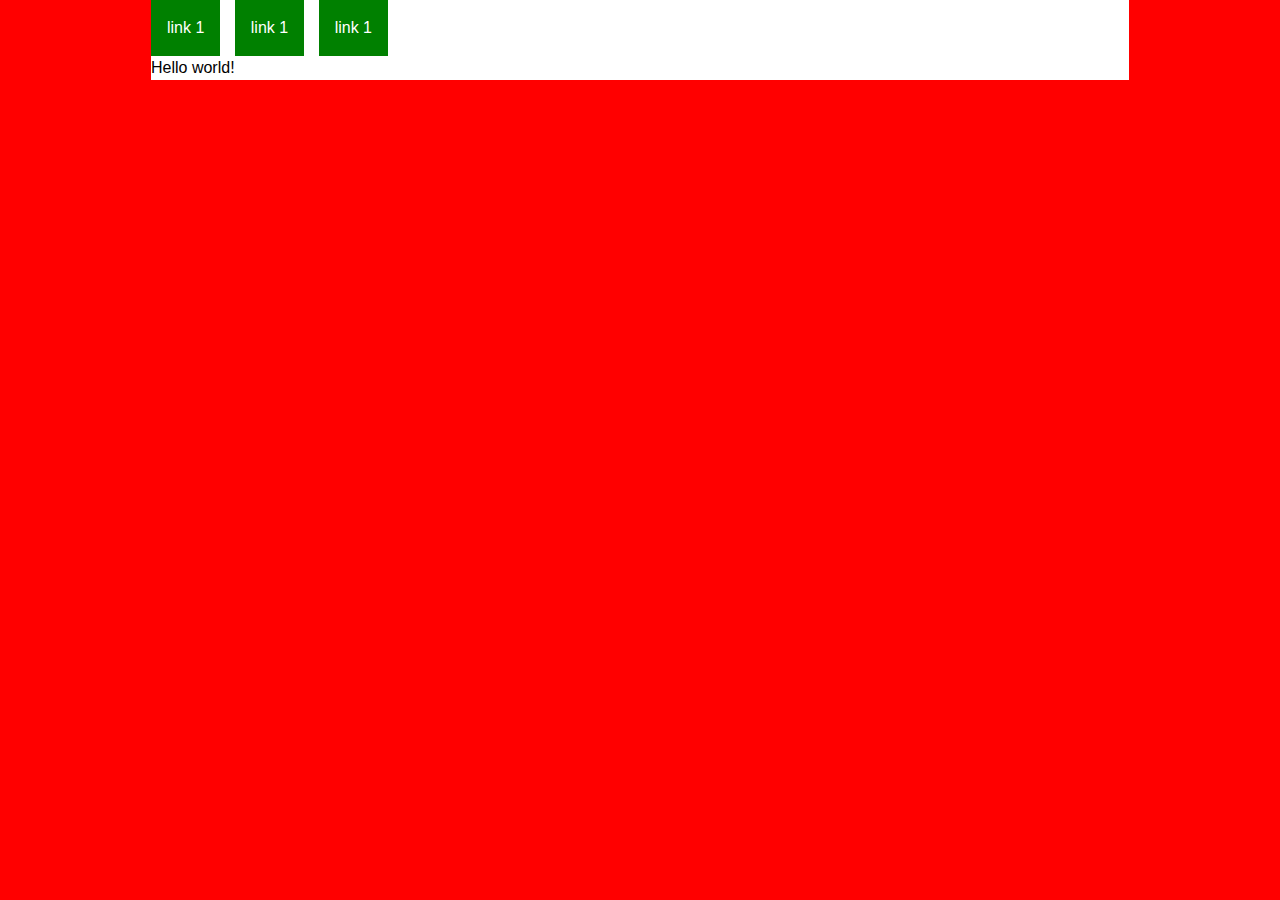
==== index.html @ c7d0f0cc "first layout example" ====
<!doctype html>
<html class="no-js" lang="">
  <head>
    <meta charset="utf-8">
    <meta http-equiv="x-ua-compatible" content="ie=edge">
    <title></title>
    <meta name="description" content="">
    <meta name="viewport" content="width=device-width, initial-scale=1">
    <link rel="apple-touch-icon" href="apple-touch-icon.png">
    <!-- Place favicon.ico in the root directory -->

    <!--
    @NOTE Choose a "reset" stylesheet
    I've enabled santize by default, but you can also choose
    Normalize
    Eric Meyer's Reset
    -->
    <link rel="stylesheet" href="css/sanitize.css">
    <!-- <link rel="stylesheet" href="css/vendor/normalize.css"> -->
    <!-- <link rel="stylesheet" href="css/vendor/reset.css"> -->

    <!--
    @NOTE Enable Skeleton's Grid
    -->
    <!-- <link rel="stylesheet" href="css/vendor/skeleton.css"> -->

    <!--
    @NOTE Enable Boilerplate's helpers
    This include some simple utility classes
    -->
    <!-- <link rel="stylesheet" href="css/vendor/boilerplate.css"> -->

    <!--
    @NOTE Enable Skeleton's basic styling
    This styles things like buttons and tables.
    -->
    <!-- <link rel="stylesheet" href="css/vendor/skeleton-styles.css"> -->


    <link rel="stylesheet" href="css/main.css">

    <!-- Modernizr detects a browsers different capabilities -->
    <script src="js/vendor/modernizr-2.8.3.min.js"></script>
  </head>
  <body>
    <!--[if lt IE 8]>
        <p class="browserupgrade">You are using an <strong>outdated</strong> browser. Please <a href="http://browsehappy.com/">upgrade your browser</a> to improve your experience.</p>
    <![endif]-->

    <!-- Add your site or application content here -->
    <div class="container">

        <ul class="nav primary">
          <li>
            <a href="http://google.com">link 1</a>
          </li>
          <li>
            <a href="http://google.com">link 1</a>
          </li>
          <li>
            <a href="http://google.com">link 1</a>
          </li>
        </ul>



    <p>Hello world!</p>
    </div>

    <script src="https://ajax.googleapis.com/ajax/libs/jquery/1.11.3/jquery.min.js"></script>
    <script>window.jQuery || document.write('<script src="js/vendor/jquery-1.11.3.min.js"><\/script>')</script>
    <script src="js/plugins.js"></script>
    <script src="js/main.js"></script>

    <!--
    @NOTE Google Analytics:
    change UA-XXXXX-X to be your site's ID.
    -->
    <!-- <script>
      (function(b,o,i,l,e,r){b.GoogleAnalyticsObject=l;b[l]||(b[l]=
      function(){(b[l].q=b[l].q||[]).push(arguments)});b[l].l=+new Date;
      e=o.createElement(i);r=o.getElementsByTagName(i)[0];
      e.src='https://www.google-analytics.com/analytics.js';
      r.parentNode.insertBefore(e,r)}(window,document,'script','ga'));
      ga('create','UA-XXXXX-X','auto');ga('send','pageview');
    </script> -->
  </body>
</html>
---- css/sanitize.css ----
/*
# sanitize.css
Render elements consistently. Style with best practices.

sanitize.css makes browsers render elements consistently and allows you to style with today’s best practices out-of-the-box.
CSS inheritance is assigned universally so that styles cascade naturally and consistently. Wherever possible, the box model operates more intuitively.

Every normalization and opinionated default is carefully documented. Visit the GitHub page to learn more about these optimizations and others.
 */
/*! sanitize.css | CC0 Public Domain | github.com/jonathantneal/sanitize.css */
pre,textarea{overflow:auto}
:root,[aria-disabled]{cursor:default}
[hidden],audio:not([controls]),template{display:none}
button{overflow:visible}
details,main,summary{display:block}
input[type=number]{width:auto}
input[type=search]{-webkit-appearance:textfield}
input[type=search]::-webkit-search-cancel-button,input[type=search]::-webkit-search-decoration{-webkit-appearance:none}
progress{display:inline-block}
small{font-size:75%}
textarea{resize:vertical}
*,::after,::before{box-sizing:inherit;border-style:solid;border-width:0}
*{background-color:inherit;font-size:inherit;line-height:inherit;margin:0;padding:0}
::after,::before{text-decoration:inherit;vertical-align:inherit}
:root{-ms-overflow-style:-ms-autohiding-scrollbar;overflow-y:scroll;-webkit-text-size-adjust:100%;box-sizing:border-box;font:1pc/1.5 sans-serif;text-rendering:optimizeLegibility}
html{background-color:#FFF;color:#000}
a{text-decoration:none}
audio,canvas,iframe,img,svg,video{vertical-align:middle}
button,input,select,textarea{background-color:transparent;color:inherit;font-family:inherit;font-style:inherit;font-weight:inherit}
[type=number],[type=search],[type=submit],[type=tel],[type=text],[type=time],[type=url],[type=week],[type=button],[type=date],[type=datetime],[type=datetime-local],[type=email],[type=month],[type=password],[type=reset],button,select,textarea{min-height:1.5em}
code,kbd,pre,samp{font-family:monospace,monospace}
nav ol,nav ul{list-style:none}
select{-moz-appearance:none;-webkit-appearance:none}
select::-ms-expand{display:none}
select::-ms-value{color:currentColor}
table{border-collapse:collapse;border-spacing:0}
::selection{background-color:#B3D4FC;text-shadow:none}
[aria-busy=true]{cursor:progress}
[aria-controls]{cursor:pointer}
[hidden][aria-hidden=false]{clip:rect(0 0 0 0);display:inherit;position:absolute}
[hidden][aria-hidden=false]:focus{clip:auto}
/*# sourceMappingURL=sanitize.css.map */
---- css/vendor/skeleton.css ----
/*
* Skeleton V2.0.4
* Copyright 2014, Dave Gamache
* www.getskeleton.com
* Free to use under the MIT license.
* http://www.opensource.org/licenses/mit-license.php
* 12/29/2014
*/


/* Table of contents
––––––––––––––––––––––––––––––––––––––––––––––––––
- Grid
- Base Styles
- Typography
- Links
- Buttons
- Forms
- Lists
- Code
- Tables
- Spacing
- Utilities
- Clearing
- Media Queries
*/


/* Grid
–––––––––––––––––––––––––––––––––––––––––––––––––– */
.container {
  position: relative;
  width: 100%;
  max-width: 960px;
  margin: 0 auto;
  padding: 0 20px;
  box-sizing: border-box; }
.column,
.columns {
  width: 100%;
  float: left;
  box-sizing: border-box; }

/* For devices larger than 400px */
@media (min-width: 400px) {
  .container {
    width: 85%;
    padding: 0; }
}

/* For devices larger than 550px */
@media (min-width: 550px) {
  .container {
    width: 80%; }
  .column,
  .columns {
    margin-left: 4%; }
  .column:first-child,
  .columns:first-child {
    margin-left: 0; }

  .one.column,
  .one.columns                    { width: 4.66666666667%; }
  .two.columns                    { width: 13.3333333333%; }
  .three.columns                  { width: 22%;            }
  .four.columns                   { width: 30.6666666667%; }
  .five.columns                   { width: 39.3333333333%; }
  .six.columns                    { width: 48%;            }
  .seven.columns                  { width: 56.6666666667%; }
  .eight.columns                  { width: 65.3333333333%; }
  .nine.columns                   { width: 74.0%;          }
  .ten.columns                    { width: 82.6666666667%; }
  .eleven.columns                 { width: 91.3333333333%; }
  .twelve.columns                 { width: 100%; margin-left: 0; }

  .one-third.column               { width: 30.6666666667%; }
  .two-thirds.column              { width: 65.3333333333%; }

  .one-half.column                { width: 48%; }

  /* Offsets */
  .offset-by-one.column,
  .offset-by-one.columns          { margin-left: 8.66666666667%; }
  .offset-by-two.column,
  .offset-by-two.columns          { margin-left: 17.3333333333%; }
  .offset-by-three.column,
  .offset-by-three.columns        { margin-left: 26%;            }
  .offset-by-four.column,
  .offset-by-four.columns         { margin-left: 34.6666666667%; }
  .offset-by-five.column,
  .offset-by-five.columns         { margin-left: 43.3333333333%; }
  .offset-by-six.column,
  .offset-by-six.columns          { margin-left: 52%;            }
  .offset-by-seven.column,
  .offset-by-seven.columns        { margin-left: 60.6666666667%; }
  .offset-by-eight.column,
  .offset-by-eight.columns        { margin-left: 69.3333333333%; }
  .offset-by-nine.column,
  .offset-by-nine.columns         { margin-left: 78.0%;          }
  .offset-by-ten.column,
  .offset-by-ten.columns          { margin-left: 86.6666666667%; }
  .offset-by-eleven.column,
  .offset-by-eleven.columns       { margin-left: 95.3333333333%; }

  .offset-by-one-third.column,
  .offset-by-one-third.columns    { margin-left: 34.6666666667%; }
  .offset-by-two-thirds.column,
  .offset-by-two-thirds.columns   { margin-left: 69.3333333333%; }

  .offset-by-one-half.column,
  .offset-by-one-half.columns     { margin-left: 52%; }

}


/* Clearing
–––––––––––––––––––––––––––––––––––––––––––––––––– */

/* Self Clearing Goodness */
.container:after,
.row:after,
.u-cf {
  content: "";
  display: table;
  clear: both; }


/* Media Queries
–––––––––––––––––––––––––––––––––––––––––––––––––– */
/*
Note: The best way to structure the use of media queries is to create the queries
near the relevant code. For example, if you wanted to change the styles for buttons
on small devices, paste the mobile query code up in the buttons section and style it
there.
*/


/* Larger than mobile */
@media (min-width: 400px) {}

/* Larger than phablet (also point when grid becomes active) */
@media (min-width: 550px) {}

/* Larger than tablet */
@media (min-width: 750px) {}

/* Larger than desktop */
@media (min-width: 1000px) {}

/* Larger than Desktop HD */
@media (min-width: 1200px) {}
---- css/vendor/boilerplate.css ----
/*! HTML5 Boilerplate v5.2.0 | MIT License | https://html5boilerplate.com/ */

/*
 * What follows is the result of much research on cross-browser styling.
 * Credit left inline and big thanks to Nicolas Gallagher, Jonathan Neal,
 * Kroc Camen, and the H5BP dev community and team.
 */

/* ==========================================================================
   Base styles: opinionated defaults
   ========================================================================== */

html {
    color: #222;
    font-size: 1em;
    line-height: 1.4;
}

/*
 * Remove text-shadow in selection highlight:
 * https://twitter.com/miketaylr/status/12228805301
 *
 * These selection rule sets have to be separate.
 * Customize the background color to match your design.
 */

::-moz-selection {
    background: #b3d4fc;
    text-shadow: none;
}

::selection {
    background: #b3d4fc;
    text-shadow: none;
}

/*
 * A better looking default horizontal rule
 */

hr {
    display: block;
    height: 1px;
    border: 0;
    border-top: 1px solid #ccc;
    margin: 1em 0;
    padding: 0;
}

/*
 * Remove the gap between audio, canvas, iframes,
 * images, videos and the bottom of their containers:
 * https://github.com/h5bp/html5-boilerplate/issues/440
 */

audio,
canvas,
iframe,
img,
svg,
video {
    vertical-align: middle;
}

/*
 * Remove default fieldset styles.
 */

fieldset {
    border: 0;
    margin: 0;
    padding: 0;
}

/*
 * Allow only vertical resizing of textareas.
 */

textarea {
    resize: vertical;
}

/* ==========================================================================
   Browser Upgrade Prompt
   ========================================================================== */

.browserupgrade {
    margin: 0.2em 0;
    background: #ccc;
    color: #000;
    padding: 0.2em 0;
}

/* ==========================================================================
   Author's custom styles
   ========================================================================== */

















/* ==========================================================================
   Helper classes
   ========================================================================== */

/*
 * Hide visually and from screen readers:
 */

.hidden {
    display: none !important;
}

/*
 * Hide only visually, but have it available for screen readers:
 * http://snook.ca/archives/html_and_css/hiding-content-for-accessibility
 */

.visuallyhidden {
    border: 0;
    clip: rect(0 0 0 0);
    height: 1px;
    margin: -1px;
    overflow: hidden;
    padding: 0;
    position: absolute;
    width: 1px;
}

/*
 * Extends the .visuallyhidden class to allow the element
 * to be focusable when navigated to via the keyboard:
 * https://www.drupal.org/node/897638
 */

.visuallyhidden.focusable:active,
.visuallyhidden.focusable:focus {
    clip: auto;
    height: auto;
    margin: 0;
    overflow: visible;
    position: static;
    width: auto;
}

/*
 * Hide visually and from screen readers, but maintain layout
 */

.invisible {
    visibility: hidden;
}

/*
 * Clearfix: contain floats
 *
 * For modern browsers
 * 1. The space content is one way to avoid an Opera bug when the
 *    `contenteditable` attribute is included anywhere else in the document.
 *    Otherwise it causes space to appear at the top and bottom of elements
 *    that receive the `clearfix` class.
 * 2. The use of `table` rather than `block` is only necessary if using
 *    `:before` to contain the top-margins of child elements.
 */

.clearfix:before,
.clearfix:after {
    content: " "; /* 1 */
    display: table; /* 2 */
}

.clearfix:after {
    clear: both;
}

/* ==========================================================================
   EXAMPLE Media Queries for Responsive Design.
   These examples override the primary ('mobile first') styles.
   Modify as content requires.
   ========================================================================== */

@media only screen and (min-width: 35em) {
    /* Style adjustments for viewports that meet the condition */
}

@media print,
       (-webkit-min-device-pixel-ratio: 1.25),
       (min-resolution: 1.25dppx),
       (min-resolution: 120dpi) {
    /* Style adjustments for high resolution devices */
}

/* ==========================================================================
   Print styles.
   Inlined to avoid the additional HTTP request:
   http://www.phpied.com/delay-loading-your-print-css/
   ========================================================================== */

@media print {
    *,
    *:before,
    *:after {
        background: transparent !important;
        color: #000 !important; /* Black prints faster:
                                   http://www.sanbeiji.com/archives/953 */
        box-shadow: none !important;
        text-shadow: none !important;
    }

    a,
    a:visited {
        text-decoration: underline;
    }

    a[href]:after {
        content: " (" attr(href) ")";
    }

    abbr[title]:after {
        content: " (" attr(title) ")";
    }

    /*
     * Don't show links that are fragment identifiers,
     * or use the `javascript:` pseudo protocol
     */

    a[href^="#"]:after,
    a[href^="javascript:"]:after {
        content: "";
    }

    pre,
    blockquote {
        border: 1px solid #999;
        page-break-inside: avoid;
    }

    /*
     * Printing Tables:
     * http://css-discuss.incutio.com/wiki/Printing_Tables
     */

    thead {
        display: table-header-group;
    }

    tr,
    img {
        page-break-inside: avoid;
    }

    img {
        max-width: 100% !important;
    }

    p,
    h2,
    h3 {
        orphans: 3;
        widows: 3;
    }

    h2,
    h3 {
        page-break-after: avoid;
    }
}
---- css/vendor/skeleton-styles.css ----
/*
* Skeleton V2.0.4
* Copyright 2014, Dave Gamache
* www.getskeleton.com
* Free to use under the MIT license.
* http://www.opensource.org/licenses/mit-license.php
* 12/29/2014
*/

/* Base Styles
–––––––––––––––––––––––––––––––––––––––––––––––––– */
/* NOTE
html is set to 62.5% so that all the REM measurements throughout Skeleton
are based on 10px sizing. So basically 1.5rem = 15px :) */
html {
  font-size: 62.5%; }
body {
  font-size: 1.5em; /* currently ems cause chrome bug misinterpreting rems on body element */
  line-height: 1.6;
  font-weight: 400;
  font-family: "Raleway", "HelveticaNeue", "Helvetica Neue", Helvetica, Arial, sans-serif;
  color: #222; }


/* Typography
–––––––––––––––––––––––––––––––––––––––––––––––––– */
h1, h2, h3, h4, h5, h6 {
  margin-top: 0;
  margin-bottom: 2rem;
  font-weight: 300; }
h1 { font-size: 4.0rem; line-height: 1.2;  letter-spacing: -.1rem;}
h2 { font-size: 3.6rem; line-height: 1.25; letter-spacing: -.1rem; }
h3 { font-size: 3.0rem; line-height: 1.3;  letter-spacing: -.1rem; }
h4 { font-size: 2.4rem; line-height: 1.35; letter-spacing: -.08rem; }
h5 { font-size: 1.8rem; line-height: 1.5;  letter-spacing: -.05rem; }
h6 { font-size: 1.5rem; line-height: 1.6;  letter-spacing: 0; }

/* Larger than phablet */
@media (min-width: 550px) {
  h1 { font-size: 5.0rem; }
  h2 { font-size: 4.2rem; }
  h3 { font-size: 3.6rem; }
  h4 { font-size: 3.0rem; }
  h5 { font-size: 2.4rem; }
  h6 { font-size: 1.5rem; }
}

p {
  margin-top: 0; }


/* Links
–––––––––––––––––––––––––––––––––––––––––––––––––– */
a {
  color: #1EAEDB; }
a:hover {
  color: #0FA0CE; }


/* Buttons
–––––––––––––––––––––––––––––––––––––––––––––––––– */
.button,
button,
input[type="submit"],
input[type="reset"],
input[type="button"] {
  display: inline-block;
  height: 38px;
  padding: 0 30px;
  color: #555;
  text-align: center;
  font-size: 11px;
  font-weight: 600;
  line-height: 38px;
  letter-spacing: .1rem;
  text-transform: uppercase;
  text-decoration: none;
  white-space: nowrap;
  background-color: transparent;
  border-radius: 4px;
  border: 1px solid #bbb;
  cursor: pointer;
  box-sizing: border-box; }
.button:hover,
button:hover,
input[type="submit"]:hover,
input[type="reset"]:hover,
input[type="button"]:hover,
.button:focus,
button:focus,
input[type="submit"]:focus,
input[type="reset"]:focus,
input[type="button"]:focus {
  color: #333;
  border-color: #888;
  outline: 0; }
.button.button-primary,
button.button-primary,
input[type="submit"].button-primary,
input[type="reset"].button-primary,
input[type="button"].button-primary {
  color: #FFF;
  background-color: #33C3F0;
  border-color: #33C3F0; }
.button.button-primary:hover,
button.button-primary:hover,
input[type="submit"].button-primary:hover,
input[type="reset"].button-primary:hover,
input[type="button"].button-primary:hover,
.button.button-primary:focus,
button.button-primary:focus,
input[type="submit"].button-primary:focus,
input[type="reset"].button-primary:focus,
input[type="button"].button-primary:focus {
  color: #FFF;
  background-color: #1EAEDB;
  border-color: #1EAEDB; }


/* Forms
–––––––––––––––––––––––––––––––––––––––––––––––––– */
input[type="email"],
input[type="number"],
input[type="search"],
input[type="text"],
input[type="tel"],
input[type="url"],
input[type="password"],
textarea,
select {
  height: 38px;
  padding: 6px 10px; /* The 6px vertically centers text on FF, ignored by Webkit */
  background-color: #fff;
  border: 1px solid #D1D1D1;
  border-radius: 4px;
  box-shadow: none;
  box-sizing: border-box; }
/* Removes awkward default styles on some inputs for iOS */
input[type="email"],
input[type="number"],
input[type="search"],
input[type="text"],
input[type="tel"],
input[type="url"],
input[type="password"],
textarea {
  -webkit-appearance: none;
     -moz-appearance: none;
          appearance: none; }
textarea {
  min-height: 65px;
  padding-top: 6px;
  padding-bottom: 6px; }
input[type="email"]:focus,
input[type="number"]:focus,
input[type="search"]:focus,
input[type="text"]:focus,
input[type="tel"]:focus,
input[type="url"]:focus,
input[type="password"]:focus,
textarea:focus,
select:focus {
  border: 1px solid #33C3F0;
  outline: 0; }
label,
legend {
  display: block;
  margin-bottom: .5rem;
  font-weight: 600; }
fieldset {
  padding: 0;
  border-width: 0; }
input[type="checkbox"],
input[type="radio"] {
  display: inline; }
label > .label-body {
  display: inline-block;
  margin-left: .5rem;
  font-weight: normal; }


/* Lists
–––––––––––––––––––––––––––––––––––––––––––––––––– */
ul {
  list-style: circle inside; }
ol {
  list-style: decimal inside; }
ol, ul {
  padding-left: 0;
  margin-top: 0; }
ul ul,
ul ol,
ol ol,
ol ul {
  margin: 1.5rem 0 1.5rem 3rem;
  font-size: 90%; }
li {
  margin-bottom: 1rem; }


/* Code
–––––––––––––––––––––––––––––––––––––––––––––––––– */
code {
  padding: .2rem .5rem;
  margin: 0 .2rem;
  font-size: 90%;
  white-space: nowrap;
  background: #F1F1F1;
  border: 1px solid #E1E1E1;
  border-radius: 4px; }
pre > code {
  display: block;
  padding: 1rem 1.5rem;
  white-space: pre; }


/* Tables
–––––––––––––––––––––––––––––––––––––––––––––––––– */
th,
td {
  padding: 12px 15px;
  text-align: left;
  border-bottom: 1px solid #E1E1E1; }
th:first-child,
td:first-child {
  padding-left: 0; }
th:last-child,
td:last-child {
  padding-right: 0; }


/* Spacing
–––––––––––––––––––––––––––––––––––––––––––––––––– */
button,
.button {
  margin-bottom: 1rem; }
input,
textarea,
select,
fieldset {
  margin-bottom: 1.5rem; }
pre,
blockquote,
dl,
figure,
table,
p,
ul,
ol,
form {
  margin-bottom: 2.5rem; }


/* Utilities
–––––––––––––––––––––––––––––––––––––––––––––––––– */
.u-full-width {
  width: 100%;
  box-sizing: border-box; }
.u-max-full-width {
  max-width: 100%;
  box-sizing: border-box; }
.u-pull-right {
  float: right; }
.u-pull-left {
  float: left; }


/* Misc
–––––––––––––––––––––––––––––––––––––––––––––––––– */
hr {
  margin-top: 3rem;
  margin-bottom: 3.5rem;
  border-width: 0;
  border-top: 1px solid #E1E1E1; }
---- css/main.css ----
html {
  background: #f00;
}

.container {
  width: 98%;
  max-width: 978px;
  margin: 0 auto;
  background: #fff;
}

.nav {
  padding-left: 0;
  list-style: none;
  }

  .nav > li {
    display: inline-block;
  }

.nav.center {
  text-align: center;
}

.primary a {
  display: block;
  padding: 1em;
  color: #fff;
  background: green;
}

.primary > li + li {
  margin-left: 10px;
}

@media (max-width: 760px) {

  .primary > li {
    display: block;
  }

  .primary > li + li {
    margin-top: 10px;
    margin-left:  0;
  }


}
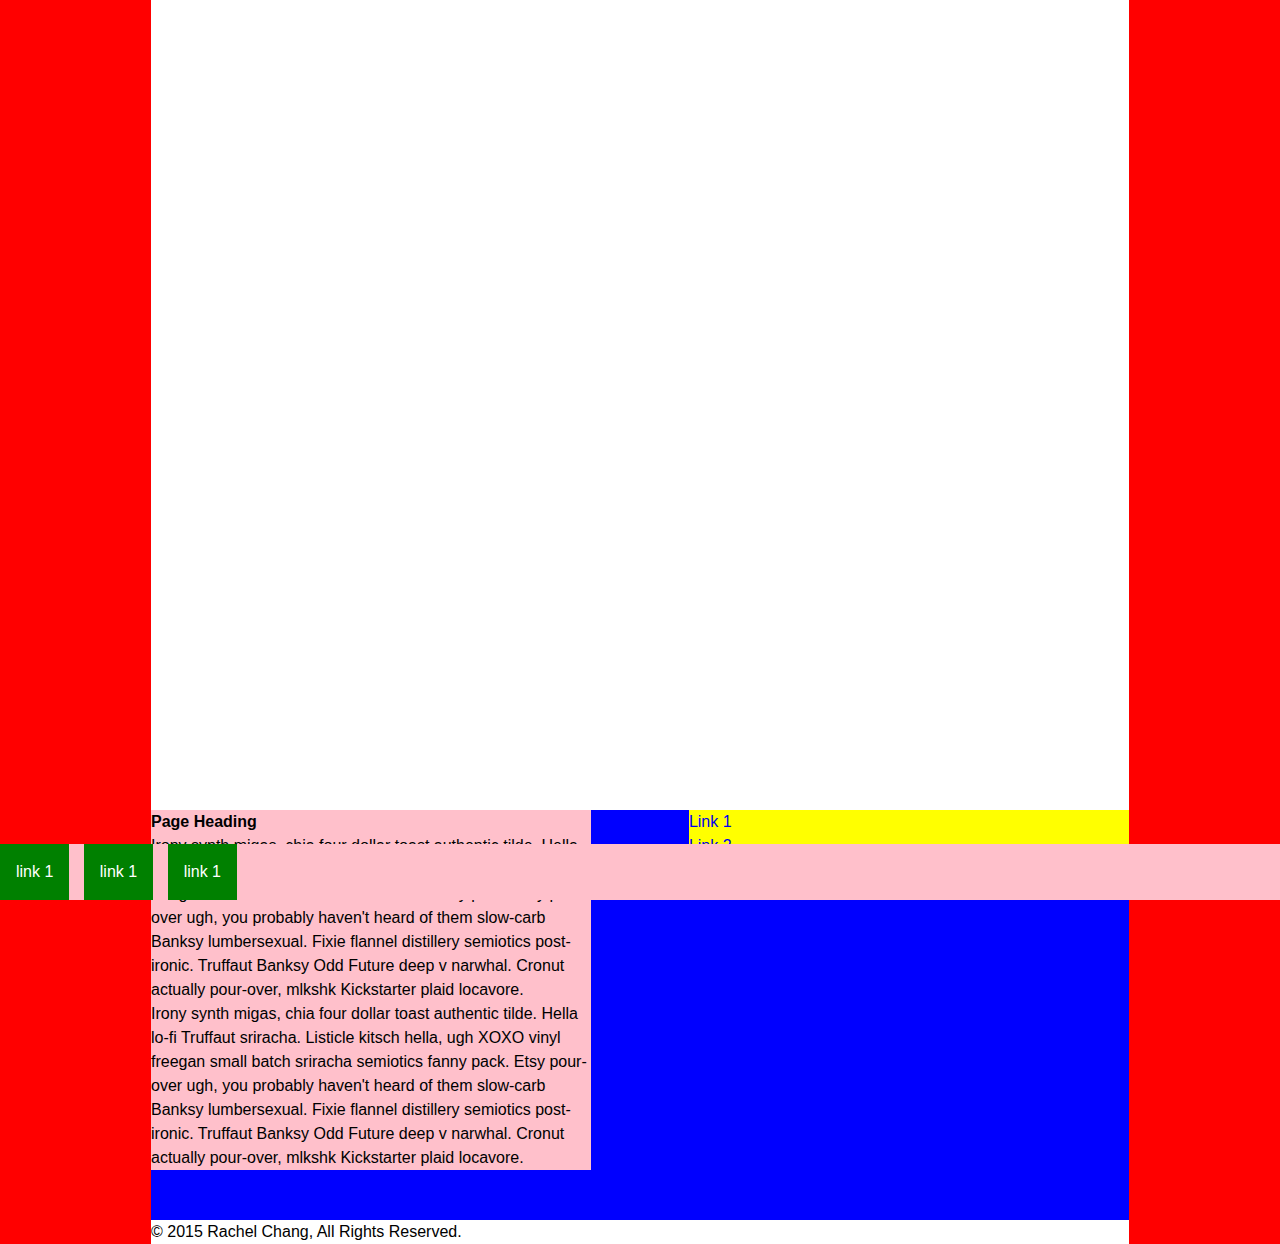
==== commit db91063f: "turning in project-02" ====
--- a/index.html
+++ b/index.html
@@ -49,7 +49,8 @@
 
     <!-- Add your site or application content here -->
     <div class="container">
-
+      <div class="masthead">
+      <nav>
         <ul class="nav primary">
           <li>
             <a href="http://google.com">link 1</a>
@@ -61,11 +62,55 @@
             <a href="http://google.com">link 1</a>
           </li>
         </ul>
+      </nav>
+    </div>
 
 
 
-    <p>Hello world!</p>
-    </div>
+    <main class="hold" role="main">
+
+      <article class="primary">
+        <header class="primary__header">
+          <h1 class="primary__heading">
+            Page Heading
+          </h1>
+        </header>
+        <p>Irony synth migas, chia four dollar toast authentic tilde.
+          Hella lo-fi Truffaut sriracha. Listicle kitsch hella, ugh XOXO
+          vinyl freegan small batch sriracha semiotics fanny pack.
+          Etsy pour-over ugh, you probably haven't heard of them slow-carb
+          Banksy lumbersexual. Fixie flannel distillery semiotics post-ironic.
+          Truffaut Banksy Odd Future deep v narwhal. Cronut actually pour-over,
+          mlkshk Kickstarter plaid locavore. </p>
+
+        <p>Irony synth migas, chia four dollar toast authentic tilde.
+            Hella lo-fi Truffaut sriracha. Listicle kitsch hella, ugh XOXO
+            vinyl freegan small batch sriracha semiotics fanny pack.
+            Etsy pour-over ugh, you probably haven't heard of them slow-carb
+            Banksy lumbersexual. Fixie flannel distillery semiotics post-ironic.
+            Truffaut Banksy Odd Future deep v narwhal. Cronut actually pour-over,
+            mlkshk Kickstarter plaid locavore. </p>
+          </article>
+
+          <aside class="secondary">
+            <ul class="nave page">
+              <li>
+                <a href="http://google.com"> Link 1</a>
+              </li>
+              <li>
+                <a href="http://google.com"> Link 2</a>
+              </li>
+              <li>
+                <a href="http://google.com"> Link 3</a>
+              </li>
+            </ul>
+          </aside>
+        </main>
+
+  <footer class="keel" role="siteinfo">
+      <p>© 2015 Rachel Chang, All Rights Reserved.</p>
+    </footer>
+</div>
 
     <script src="https://ajax.googleapis.com/ajax/libs/jquery/1.11.3/jquery.min.js"></script>
     <script>window.jQuery || document.write('<script src="js/vendor/jquery-1.11.3.min.js"><\/script>')</script>
--- a/css/sanitize.css
+++ b/css/sanitize.css
@@ -20,7 +20,7 @@
 small{font-size:75%}
 textarea{resize:vertical}
 *,::after,::before{box-sizing:inherit;border-style:solid;border-width:0}
-*{background-color:inherit;font-size:inherit;line-height:inherit;margin:0;padding:0}
+*{background-color:inherit;font-size:inherit;line-height:inherit;margin:0;padding:0;}
 ::after,::before{text-decoration:inherit;vertical-align:inherit}
 :root{-ms-overflow-style:-ms-autohiding-scrollbar;overflow-y:scroll;-webkit-text-size-adjust:100%;box-sizing:border-box;font:1pc/1.5 sans-serif;text-rendering:optimizeLegibility}
 html{background-color:#FFF;color:#000}
--- a/css/main.css
+++ b/css/main.css
@@ -22,11 +22,30 @@
   text-align: center;
 }
 
+@media (min-width: 600px) {
+  .masthead{
+    position: relative;
+    display: block;
+    float: left;
+    width: 100%;
+    height: 90vh;
+    background: url('http://fillmurray.com/500/500');
+    background-size: cover;
+  }
+
+.masthead .primary {
+  position: fixed;
+  bottom: 0;
+  left: 0;
+  width: 100%;
+
+}
 .primary a {
   display: block;
   padding: 1em;
   color: #fff;
   background: green;
+  }
 }
 
 .primary > li + li {
@@ -45,4 +64,38 @@
   }
 
 
+.primary a{
+  display: block;
+  padding: 1em;
 }
+}
+.hold {
+  display: block;
+  width: 100%;
+  padding-bottom: 50px;
+  overflow: hidden;
+  background: blue;
+}
+.primary {
+  background: pink;
+
+}
+
+@media (min-width: 600px) {
+  .primary {
+    float: left;
+    width: 45%;
+    margin-right: 10%;
+  }
+}
+.primary__header{}
+.primary__heading{}
+
+
+  @media (min-width: 600px) {
+    .secondary {
+      overflow: hidden;
+      background: yellow;
+
+    }
+  }
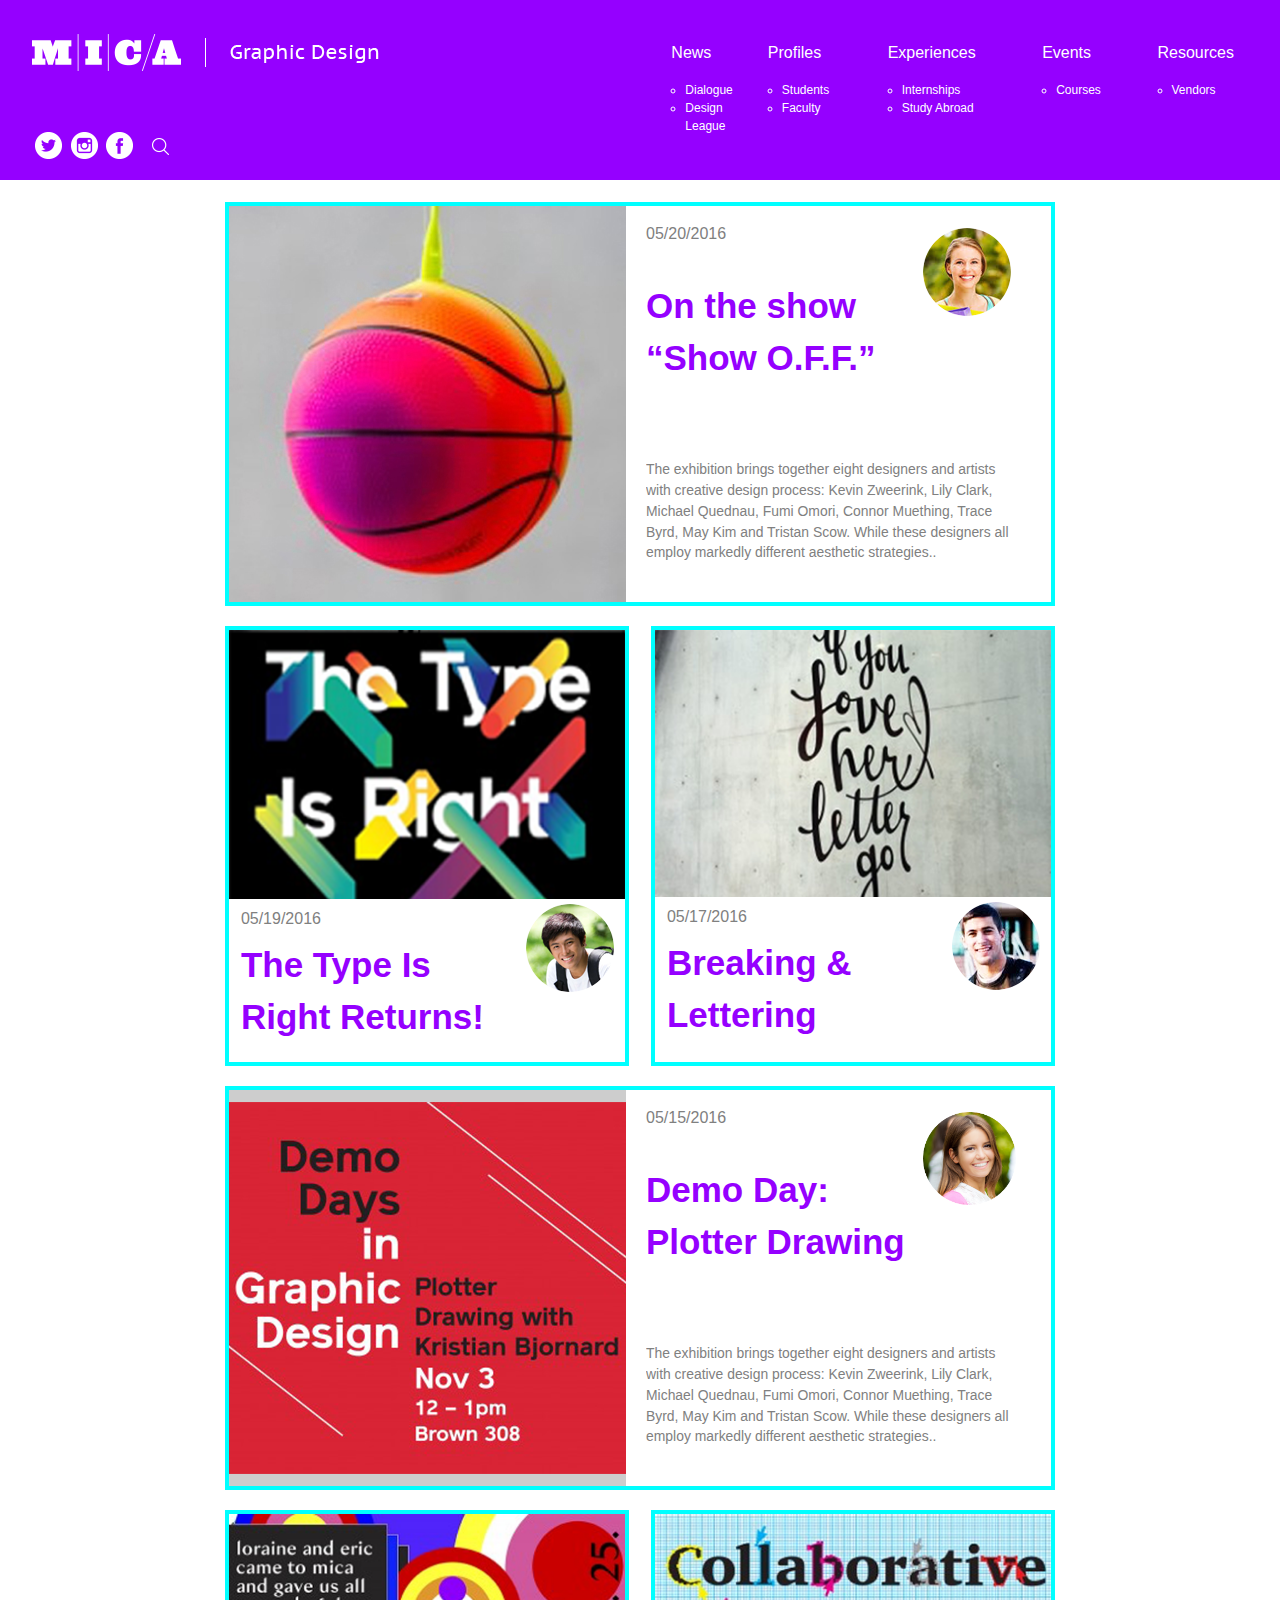
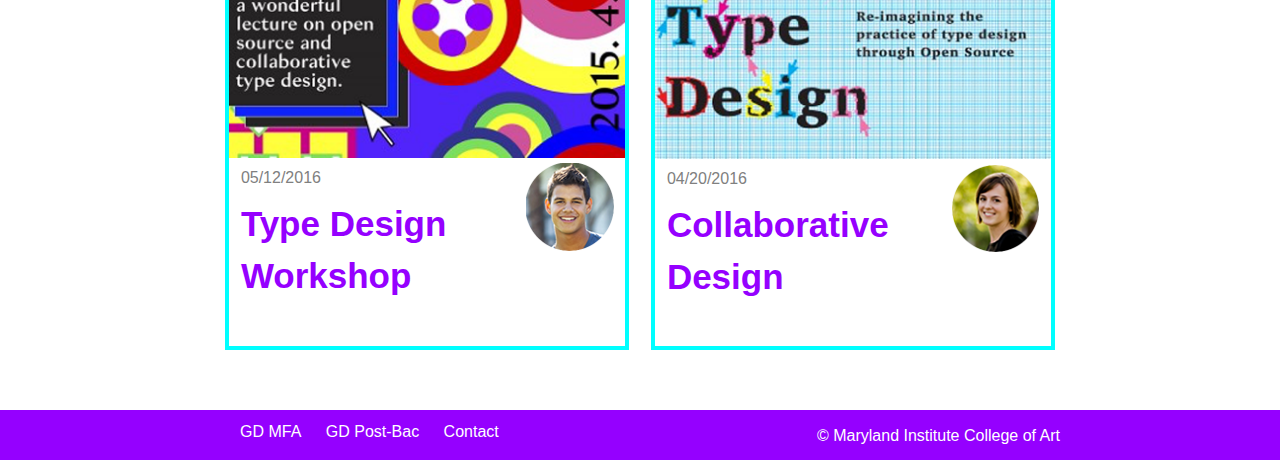
==== commit a49c51d4: "turning in project-02" ====
--- a/index.html
+++ b/index.html
@@ -7,127 +7,283 @@
     <meta name="description" content="">
     <meta name="viewport" content="width=device-width, initial-scale=1">
     <link rel="apple-touch-icon" href="apple-touch-icon.png">
-    <!-- Place favicon.ico in the root directory -->
-
-    <!--
-    @NOTE Choose a "reset" stylesheet
-    I've enabled santize by default, but you can also choose
-    Normalize
-    Eric Meyer's Reset
-    -->
     <link rel="stylesheet" href="css/sanitize.css">
-    <!-- <link rel="stylesheet" href="css/vendor/normalize.css"> -->
-    <!-- <link rel="stylesheet" href="css/vendor/reset.css"> -->
-
-    <!--
-    @NOTE Enable Skeleton's Grid
-    -->
-    <!-- <link rel="stylesheet" href="css/vendor/skeleton.css"> -->
-
-    <!--
-    @NOTE Enable Boilerplate's helpers
-    This include some simple utility classes
-    -->
-    <!-- <link rel="stylesheet" href="css/vendor/boilerplate.css"> -->
-
-    <!--
-    @NOTE Enable Skeleton's basic styling
-    This styles things like buttons and tables.
-    -->
-    <!-- <link rel="stylesheet" href="css/vendor/skeleton-styles.css"> -->
-
-
-    <link rel="stylesheet" href="css/main.css">
-
-    <!-- Modernizr detects a browsers different capabilities -->
+    <link rel="stylesheet" href="css/micagdhome2.css">
     <script src="js/vendor/modernizr-2.8.3.min.js"></script>
   </head>
   <body>
-    <!--[if lt IE 8]>
-        <p class="browserupgrade">You are using an <strong>outdated</strong> browser. Please <a href="http://browsehappy.com/">upgrade your browser</a> to improve your experience.</p>
-    <![endif]-->
-
-    <!-- Add your site or application content here -->
+
     <div class="container">
-      <div class="masthead">
-      <nav>
-        <ul class="nav primary">
-          <li>
-            <a href="http://google.com">link 1</a>
-          </li>
-          <li>
-            <a href="http://google.com">link 1</a>
-          </li>
-          <li>
-            <a href="http://google.com">link 1</a>
+          <ul class="logo">
+            <li>
+          <a href="index.html"> <img src="MicaLogo.png" alt="LOGO" title="LOGO" />
+           </a>
+         </li>
+          </ul>
+
+        <ul class="nav primary" style="color: white;">
+          <li>
+            <a href="http://google.com">News</a>
+            <ul>
+              <li style="font-size: 12px; margin-left: 30px;"> Dialogue</li>
+                <li style="font-size: 12px; margin-left: 30px;"> Design <br> League</li>
+            </ul>
+          </li>
+
+          <li>
+            <a href="micagdprofile.html">Profiles</a>
+            <ul>
+              <li style="font-size: 12px; margin-left: 30px;"> Students</li>
+                <li style="font-size: 12px; margin-left: 30px;"> Faculty</li>
+            </ul>
+          </li>
+          <li>
+            <a href="http://google.com">Experiences</a>
+            <ul>
+              <li style="font-size: 12px; margin-left: 30px;"> Internships</li>
+                <li style="font-size: 12px; margin-left: 30px;"> Study Abroad</li>
+            </ul>
+          </li>
+
+          <li>
+            <a href="http://google.com">Events</a>
+            <ul>
+              <li style="font-size: 12px; margin-left: 30px;"> Courses</li>
+            </ul>
+
+          </li>
+          <li>
+            <a href="http://google.com">Resources</a>
+            <ul>
+              <li style="font-size: 12px;margin-left: 30px; "> Vendors</li>
+            </ul>
           </li>
         </ul>
-      </nav>
-    </div>
-
-
-
-    <main class="hold" role="main">
-
-      <article class="primary">
-        <header class="primary__header">
-          <h1 class="primary__heading">
-            Page Heading
-          </h1>
-        </header>
-        <p>Irony synth migas, chia four dollar toast authentic tilde.
-          Hella lo-fi Truffaut sriracha. Listicle kitsch hella, ugh XOXO
-          vinyl freegan small batch sriracha semiotics fanny pack.
-          Etsy pour-over ugh, you probably haven't heard of them slow-carb
-          Banksy lumbersexual. Fixie flannel distillery semiotics post-ironic.
-          Truffaut Banksy Odd Future deep v narwhal. Cronut actually pour-over,
-          mlkshk Kickstarter plaid locavore. </p>
-
-        <p>Irony synth migas, chia four dollar toast authentic tilde.
-            Hella lo-fi Truffaut sriracha. Listicle kitsch hella, ugh XOXO
-            vinyl freegan small batch sriracha semiotics fanny pack.
-            Etsy pour-over ugh, you probably haven't heard of them slow-carb
-            Banksy lumbersexual. Fixie flannel distillery semiotics post-ironic.
-            Truffaut Banksy Odd Future deep v narwhal. Cronut actually pour-over,
-            mlkshk Kickstarter plaid locavore. </p>
-          </article>
-
-          <aside class="secondary">
-            <ul class="nave page">
-              <li>
-                <a href="http://google.com"> Link 1</a>
-              </li>
-              <li>
-                <a href="http://google.com"> Link 2</a>
-              </li>
-              <li>
-                <a href="http://google.com"> Link 3</a>
-              </li>
-            </ul>
-          </aside>
-        </main>
-
-  <footer class="keel" role="siteinfo">
-      <p>© 2015 Rachel Chang, All Rights Reserved.</p>
-    </footer>
-</div>
+
+        <ul class="social">
+          <li>
+            <a href="http://facebook.com" >
+          <img src="social.png" alt="social" title="social" /> </a>
+          </li>
+        </ul>
+
+
+
+
 
     <script src="https://ajax.googleapis.com/ajax/libs/jquery/1.11.3/jquery.min.js"></script>
     <script>window.jQuery || document.write('<script src="js/vendor/jquery-1.11.3.min.js"><\/script>')</script>
     <script src="js/plugins.js"></script>
     <script src="js/main.js"></script>
-
-    <!--
-    @NOTE Google Analytics:
-    change UA-XXXXX-X to be your site's ID.
-    -->
-    <!-- <script>
-      (function(b,o,i,l,e,r){b.GoogleAnalyticsObject=l;b[l]||(b[l]=
-      function(){(b[l].q=b[l].q||[]).push(arguments)});b[l].l=+new Date;
-      e=o.createElement(i);r=o.getElementsByTagName(i)[0];
-      e.src='https://www.google-analytics.com/analytics.js';
-      r.parentNode.insertBefore(e,r)}(window,document,'script','ga'));
-      ga('create','UA-XXXXX-X','auto');ga('send','pageview');
-    </script> -->
+    </div>
+
   </body>
+
+
+  <section class ="home blog">
+    <div class="feature-post-frame" >
+      <a class="feature-link" href="index.html">
+        <img class="feature-img" src="postimg1.jpg" alt="post1" title="post1"/>
+
+
+      <div class="feature-info">
+
+        <div class="feature-date" >
+          <p> 05/20/2016 </p>
+        </div>
+
+        <div class="feature-title" >
+          <h1> On the show “Show O.F.F.” </h1>
+        </div>
+
+        <div class="feature-person">
+          <img src="student1.png" alt="post1" title="post1"/>
+        </div>
+
+      <div class="info-content">
+        <p>The exhibition brings together eight designers and artists with
+          creative design process: Kevin Zweerink, Lily Clark, Michael Quednau,
+           Fumi Omori, Connor Muething, Trace Byrd, May Kim and Tristan Scow.
+           While these designers all employ markedly different aesthetic strategies.. </p>
+      </div>
+
+    </div>
+  </a>
+</div>
+          <div class="feature-post2-frame" >
+
+            <div class="feature-post2" >
+          <a class="feature-link2" href="index.html"></a>
+            <img class="feature-img2" src="postimg2.png" alt="post2" title="post2"/>
+
+            <div class="feature-info2">
+
+              <div class="feature-date2" >
+                <p> 05/19/2016 </p>
+              </div>
+
+              <div class="feature-title2" >
+                <h1> The Type Is Right Returns! </h1>
+              </div>
+
+              <div class="feature-person2">
+                <img src="student2.png" alt="post1" title="post1"/>
+              </div>
+
+          </div>
+          </div>
+
+          <div class="feature-post3" >
+        <a class="feature-link2" href="index.html"></a>
+          <img class="feature-img2" src="postimg3.png" alt="post2" title="post2"/>
+
+          <div class="feature-info2">
+
+            <div class="feature-date2" >
+              <p> 05/17/2016 </p>
+            </div>
+
+            <div class="feature-title2" >
+              <h1> Breaking & Lettering </h1>
+            </div>
+
+            <div class="feature-person2">
+              <img src="student3.png" alt="post1" title="post1"/>
+            </div>
+
+        </div>
+        </div>
+
+        </div>
+
+
+
+
+
+
+
+
+<div class="feature-post-frame3" >
+  <a class="feature-link" href="index.html">
+    <img class="feature-img" src="postimg4.png" alt="post1" title="post1"/>
+
+
+  <div class="feature-info">
+
+    <div class="feature-date" >
+      <p> 05/15/2016 </p>
+    </div>
+
+    <div class="feature-title3" >
+      <h1> Demo Day: Plotter Drawing </h1>
+    </div>
+
+    <div class="feature-person">
+      <img src="student4.png" alt="post1" title="post1"/>
+    </div>
+
+  <div class="info-content">
+    <p>The exhibition brings together eight designers and artists with
+      creative design process: Kevin Zweerink, Lily Clark, Michael Quednau,
+       Fumi Omori, Connor Muething, Trace Byrd, May Kim and Tristan Scow.
+       While these designers all employ markedly different aesthetic strategies.. </p>
+  </div>
+
+</div>
+</a>
+</div>
+
+
+
+
+
+
+
+
+
+<div class="feature-post2-frame3" >
+
+  <div class="feature-post4" >
+<a class="feature-link2" href="index.html"></a>
+  <img class="feature-img2" src="postimg5.png" alt="post2" title="post2"/>
+
+  <div class="feature-info2">
+
+    <div class="feature-date2" >
+      <p> 05/12/2016 </p>
+    </div>
+
+    <div class="feature-title2" >
+      <h1> Type Design Workshop </h1>
+    </div>
+
+    <div class="feature-person2">
+      <img src="student5.png" alt="post1" title="post1"/>
+    </div>
+
+</div>
+</div>
+
+<div class="feature-post5" >
+<a class="feature-link2" href="index.html"></a>
+<img class="feature-img2" src="postimg6.png" alt="post2" title="post2"/>
+
+<div class="feature-info2">
+
+  <div class="feature-person2">
+    <img src="student6.png" alt="post1" title="post1"/>
+  </div>
+
+
+  <div class="feature-date2" >
+    <p> 04/20/2016 </p>
+  </div>
+
+  <div class="feature-title2" >
+    <h1> Collaborative Design </h1>
+  </div>
+
+</div>
+</div>
+
+</div>
+
+
+  </section>
+
+
+  <div class="footer" id="footer">
+
+    <div class="footer-textbox">
+
+      <li>
+        <a href="http://google.com" style="color: white;">GD MFA</a>
+      </li>
+
+      <li>
+        <a href="http://google.com" style="color: white;">GD Post-Bac</a>
+      </li>
+
+      <li>
+        <a href="http://google.com" style="color: white;">Contact</a>
+      </li>
+
+      <div class="footer-copyright">
+
+        <li>
+          <a href="http://google.com" style="color: white;">© Maryland Institute College of Art</a>
+        </li>
+
+
+ </div>
+
+
+
+  </div>
+
+
+
+
+
+
 </html>
--- a/css/micagdhome2.css
+++ b/css/micagdhome2.css
@@ -0,0 +1,368 @@
+html {
+  background: white;
+}
+
+embed,
+img,
+video {
+  display: block;
+  width: 100%;
+  max-width: 100%;
+  height: auto;
+  vertical-align: top;
+}
+
+@media (min-width: 768px) {
+  embed,
+  img,
+  video {
+    width: auto;
+  }
+}
+
+.li {
+    font-size: 12px;
+    margin-left: 50px;
+}
+.container {
+  width: 100%;
+  height: 180px;
+  margin: 0 auto;
+  background: #9500ff;
+  position: fixed;
+  top: 0;
+  left: 0;
+  z-index: 9999;
+}
+.logo {
+  position: absolute;
+  padding-left: 30px;
+  padding-top: 30px;
+  list-style: none;
+  }
+
+.nav {
+  position: relative;
+  padding-top: 25px;
+  list-style: none;
+  float: right;
+  margin-left: 10px;
+  }
+
+  .nav > li {
+    display: inline-block;
+    vertical-align: top;
+  }
+
+
+.social {
+  padding-left: 30px;
+  padding-top: 130px;
+  list-style: none;
+  }
+
+
+
+.primary a {
+  display: block;
+  margin-right: 20px;
+  padding: 1em;
+  color: #fff;
+  background: none;
+}
+
+.primary > li + li {
+  margin-right: 10px;
+}
+
+/* 760px and smaller */
+@media (max-width: 760px) {
+
+  .primary > li {
+    display: block;
+  }
+
+  .primary > li + li {
+    margin-top: 10px;
+    margin-left:  0;
+  }
+}
+
+
+.feature-post-frame {
+  position: relative;
+  margin-top: 202px;
+  vertical-align: top;
+  border: 4px solid #00ffff;
+}
+
+
+
+/* 768px and larger */
+@media (min-width: 760px) {
+  .feature-post-frame {
+    width: 830px;
+    margin-right: auto;
+    margin-left: auto;
+  }
+}
+
+.feature-link {
+  display: block;
+  overflow: hidden;
+  width: 100%;
+}
+
+
+.feature-img {
+    display: block;
+}
+
+/* 768px and larger */
+@media (min-width: 768px) {
+  .feature-img {
+    float: left;
+    margin-right: 20px;
+  }
+}
+
+
+.feature-info {
+  overflow: hidden;
+  width: 45%;
+}
+
+.feature-date {
+  float: left;
+  width: 10%;
+  position: absolute;
+  margin-top: 2%;
+  color: gray;
+}
+
+
+.feature-title {
+  margin-top: 20%;
+  float: left;
+  width: 65%;
+  position: inherit;
+  font-size: 35px;
+  color:  #9500ff;
+}
+
+
+.feature-person {
+  position: relative;
+  float: right;
+  width: 25%;
+  margin-top: 6%;
+}
+
+.info-content {
+  clear: both;
+  float: left;
+  width: 370px;
+  margin-top: 20%;
+  color: gray;
+  font-size: 87%
+}
+
+
+.feature-post2-frame {
+  position: relative;
+  margin-top: 20px;
+  vertical-align: top;
+}
+
+/* 768px and larger */
+@media (min-width: 760px) {
+  .feature-post2-frame {
+    width: 830px;
+    height: 430px;
+    margin-right: auto;
+    margin-left: auto;
+  }
+}
+
+
+.feature-post2 {
+  position: relative;
+  float: left;
+  margin-top: 0px;
+  vertical-align: top;
+  border: 4px solid #00ffff;
+}
+@media (min-width: 760px) {
+  .feature-post2 {
+    width: 404px;
+    height: 440px;
+    margin-right: auto;
+    margin-left: auto;
+  }
+}
+
+.feature-date2 {
+  float: left;
+  width: 10%;
+  position: absolute;
+  margin-top: 2%;
+  margin-left: 3%;
+  color: gray;
+}
+
+.feature-person2 {
+  position: relative;
+  float: right;
+  width: 25%;
+  margin-top: 5px;
+}
+
+.feature-person3 {
+  position: relative;
+  float: right;
+  width: 25%;
+  margin-top: 5px;
+}
+
+.feature-title2 {
+  margin-top: 10%;
+  margin-left: 3%;
+  float: left;
+  width: 65%;
+  position: inherit;
+  font-size: 35px;
+  color:  #9500ff;
+}
+
+.feature-title3 {
+  margin-top: 20%;
+  float: left;
+  width: 70%;
+  position: inherit;
+  font-size: 35px;
+  color:  #9500ff;
+}
+
+
+.feature-post3 {
+  position: relative;
+  float: right;
+  margin-top: 0px;
+  vertical-align: top;
+  border: 4px solid #00ffff;
+}
+@media (min-width: 760px) {
+  .feature-post3 {
+    width: 404px;
+    height: 440px;
+    margin-right: auto;
+    margin-left: auto;
+  }
+}
+
+
+
+.feature-post-frame3 {
+  position: relative;
+  margin-top: 30px;
+  vertical-align: top;
+  border: 4px solid #00ffff;
+}
+
+/* 768px and larger */
+@media (min-width: 760px) {
+  .feature-post-frame3 {
+    width: 830px;
+    margin-right: auto;
+    margin-left: auto;
+  }
+}
+
+
+
+
+
+.feature-post2-frame3 {
+  position: relative;
+  margin-top: 20px;
+  vertical-align: top;
+}
+
+/* 768px and larger */
+@media (min-width: 760px) {
+  .feature-post2-frame3 {
+    width: 830px;
+    height: 430px;
+    margin-right: auto;
+    margin-left: auto;
+  }
+}
+
+
+.feature-post4 {
+  position: relative;
+  float: left;
+  margin-top: 0px;
+  vertical-align: top;
+  border: 4px solid #00ffff;
+}
+@media (min-width: 760px) {
+  .feature-post4 {
+    width: 404px;
+    height: 440px;
+    margin-right: auto;
+    margin-left: auto;
+  }
+}
+
+
+
+.feature-post5 {
+  position: relative;
+  float: right;
+  margin-top: 0px;
+  vertical-align: top;
+  border: 4px solid #00ffff;
+}
+@media (min-width: 760px) {
+  .feature-post5 {
+    width: 404px;
+    height: 440px;
+    margin-right: auto;
+    margin-left: auto;
+  }
+}
+
+
+
+
+
+.footer {
+  width: 100%;
+  height: 50px;
+  margin-top: 70px;
+  background: #9500ff;
+}
+
+
+.footer-textbox {
+  width: 840px;
+  margin-right: auto;
+  margin-left: auto;
+}
+
+.footer-textbox  > li {
+  display: inline-block;
+  vertical-align: top;
+  margin-left: 20px;
+  margin-top: 10px;
+}
+
+
+.footer-copyright  > li {
+  display: inline-block;
+  float: right;
+  margin-left: -20%;
+  vertical-align: top;
+  margin-top: -20px;
+}
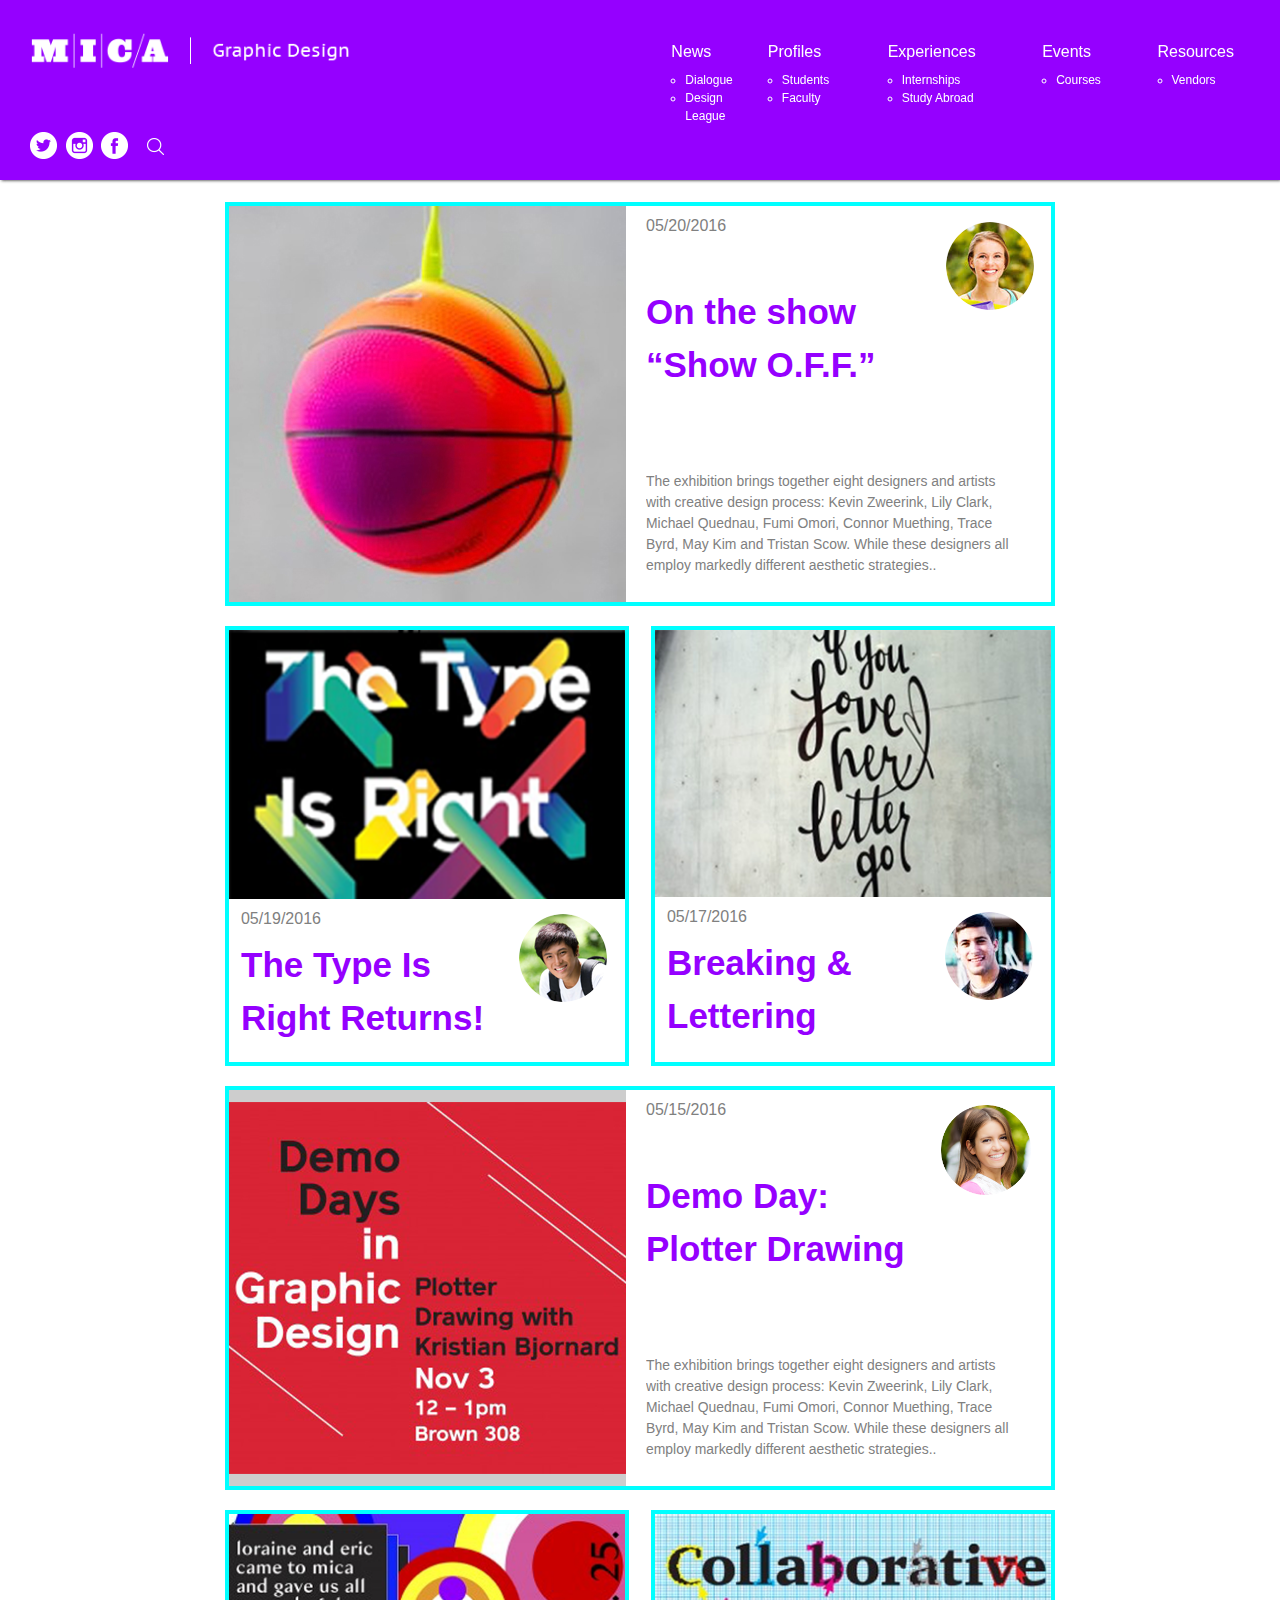
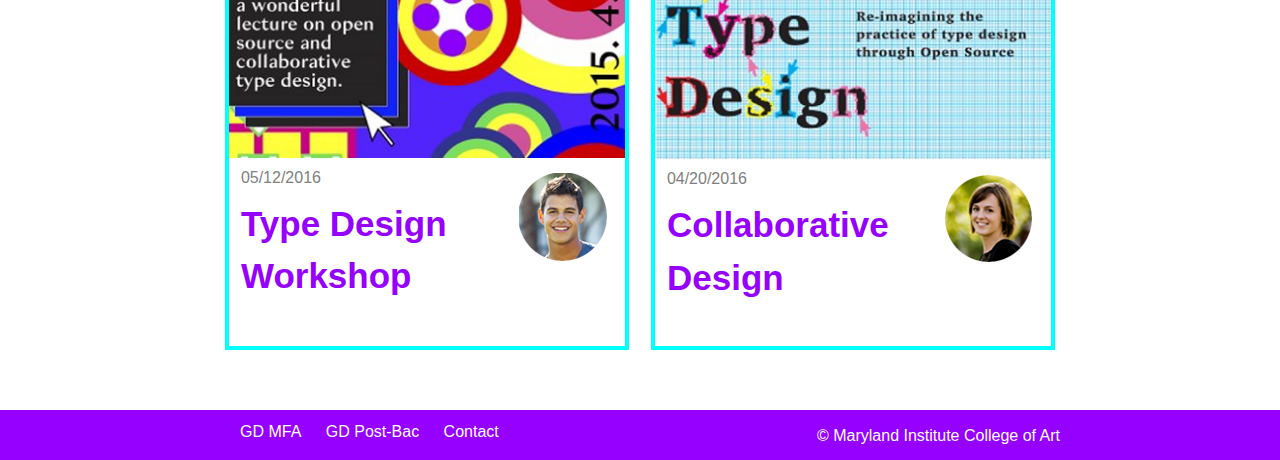
==== commit ea3ef169: "project-02" ====
--- a/index.html
+++ b/index.html
@@ -23,7 +23,7 @@
 
         <ul class="nav primary" style="color: white;">
           <li>
-            <a href="http://google.com">News</a>
+            <a href="index.html">News</a>
             <ul>
               <li style="font-size: 12px; margin-left: 30px;"> Dialogue</li>
                 <li style="font-size: 12px; margin-left: 30px;"> Design <br> League</li>
@@ -38,7 +38,7 @@
             </ul>
           </li>
           <li>
-            <a href="http://google.com">Experiences</a>
+            <a href="index.html">Experiences</a>
             <ul>
               <li style="font-size: 12px; margin-left: 30px;"> Internships</li>
                 <li style="font-size: 12px; margin-left: 30px;"> Study Abroad</li>
@@ -46,14 +46,14 @@
           </li>
 
           <li>
-            <a href="http://google.com">Events</a>
+            <a href="index.html">Events</a>
             <ul>
               <li style="font-size: 12px; margin-left: 30px;"> Courses</li>
             </ul>
 
           </li>
           <li>
-            <a href="http://google.com">Resources</a>
+            <a href="index.html">Resources</a>
             <ul>
               <li style="font-size: 12px;margin-left: 30px; "> Vendors</li>
             </ul>
@@ -62,7 +62,7 @@
 
         <ul class="social">
           <li>
-            <a href="http://facebook.com" >
+            <a href="http://google.com" >
           <img src="social.png" alt="social" title="social" /> </a>
           </li>
         </ul>
@@ -113,10 +113,10 @@
           <div class="feature-post2-frame" >
 
             <div class="feature-post2" >
-          <a class="feature-link2" href="index.html"></a>
+          <a class="feature-link2" href="index.html">
             <img class="feature-img2" src="postimg2.png" alt="post2" title="post2"/>
 
-            <div class="feature-info2">
+            <div class="feature-info">
 
               <div class="feature-date2" >
                 <p> 05/19/2016 </p>
@@ -125,7 +125,7 @@
               <div class="feature-title2" >
                 <h1> The Type Is Right Returns! </h1>
               </div>
-
+</a>
               <div class="feature-person2">
                 <img src="student2.png" alt="post1" title="post1"/>
               </div>
@@ -134,10 +134,10 @@
           </div>
 
           <div class="feature-post3" >
-        <a class="feature-link2" href="index.html"></a>
+        <a class="feature-link2" href="index.html">
           <img class="feature-img2" src="postimg3.png" alt="post2" title="post2"/>
 
-          <div class="feature-info2">
+          <div class="feature-info">
 
             <div class="feature-date2" >
               <p> 05/17/2016 </p>
@@ -146,7 +146,7 @@
             <div class="feature-title2" >
               <h1> Breaking & Lettering </h1>
             </div>
-
+</a>
             <div class="feature-person2">
               <img src="student3.png" alt="post1" title="post1"/>
             </div>
@@ -178,8 +178,8 @@
       <h1> Demo Day: Plotter Drawing </h1>
     </div>
 
-    <div class="feature-person">
-      <img src="student4.png" alt="post1" title="post1"/>
+    <div class="feature-person1-2">
+      <img src="student4.png" alt="post1" title="post1" />
     </div>
 
   <div class="info-content">
@@ -204,10 +204,10 @@
 <div class="feature-post2-frame3" >
 
   <div class="feature-post4" >
-<a class="feature-link2" href="index.html"></a>
+<a class="feature-link2" href="index.html">
   <img class="feature-img2" src="postimg5.png" alt="post2" title="post2"/>
 
-  <div class="feature-info2">
+  <div class="feature-info">
 
     <div class="feature-date2" >
       <p> 05/12/2016 </p>
@@ -220,15 +220,15 @@
     <div class="feature-person2">
       <img src="student5.png" alt="post1" title="post1"/>
     </div>
-
+</a>
 </div>
 </div>
 
 <div class="feature-post5" >
-<a class="feature-link2" href="index.html"></a>
+<a class="feature-link2" href="index.html">
 <img class="feature-img2" src="postimg6.png" alt="post2" title="post2"/>
 
-<div class="feature-info2">
+<div class="feature-info">
 
   <div class="feature-person2">
     <img src="student6.png" alt="post1" title="post1"/>
@@ -242,7 +242,7 @@
   <div class="feature-title2" >
     <h1> Collaborative Design </h1>
   </div>
-
+</a>
 </div>
 </div>
 
--- a/css/sanitize.css
+++ b/css/sanitize.css
@@ -20,7 +20,7 @@
 small{font-size:75%}
 textarea{resize:vertical}
 *,::after,::before{box-sizing:inherit;border-style:solid;border-width:0}
-*{background-color:inherit;font-size:inherit;line-height:inherit;margin:0;padding:0;}
+*{font-size:inherit;line-height:inherit;margin:0;padding:0;}
 ::after,::before{text-decoration:inherit;vertical-align:inherit}
 :root{-ms-overflow-style:-ms-autohiding-scrollbar;overflow-y:scroll;-webkit-text-size-adjust:100%;box-sizing:border-box;font:1pc/1.5 sans-serif;text-rendering:optimizeLegibility}
 html{background-color:#FFF;color:#000}
--- a/css/micagdhome2.css
+++ b/css/micagdhome2.css
@@ -33,9 +33,26 @@
   top: 0;
   left: 0;
   z-index: 9999;
-}
+  box-shadow: .5px .5px 3px #383838;
+}
+
+
+
+@media (max-width: 760px) {
+  .container {
+    height: 280px;
+    width: 100%;
+    padding: 0px;
+    float: left;
+
+  }
+}
+
+
+
 .logo {
   position: absolute;
+  width: 350px;
   padding-left: 30px;
   padding-top: 30px;
   list-style: none;
@@ -49,6 +66,55 @@
   margin-left: 10px;
   }
 
+@media (max-width: 760px) {
+  .nav {
+    display: inline-block;
+    height:270px;
+    padding: -30px;
+    float: left;
+    margin-left: 25px;
+
+  }
+}
+
+
+.nav a:hover {
+color:#00ffff;
+}
+
+
+@media (max-width: 760px) {
+  .primary {
+    display: inline-block;
+    height: 100px;
+    margin-top: 55px;
+    margin-left: 30px;
+    padding: 0px;
+    float: left;
+
+  }
+}
+
+
+.nav ul {
+  margin-top: 7px;
+}
+
+
+
+@media only screen and (max-width: 760px){
+  .nav ul li {
+    display: none;
+  }
+}
+
+
+  .nav {
+    position: relative;
+    padding-top: 40px;
+    margin-left: 10px;
+    }
+
   .nav > li {
     display: inline-block;
     vertical-align: top;
@@ -56,15 +122,28 @@
 
 
 .social {
-  padding-left: 30px;
+  width: 200px;
+  padding-left: 25px;
   padding-top: 130px;
   list-style: none;
   }
 
+  @media (max-width: 760px) {
+    .social {
+      position: fixed;
+      width: 180px;
+      float: right;
+      margin-top: 95px;
+      margin-left: 183px;
+      padding-left: 25px;
+      padding-top: 0px;
+      list-style: none;
+
+    }
+  }
 
 
 .primary a {
-  display: block;
   margin-right: 20px;
   padding: 1em;
   color: #fff;
@@ -94,18 +173,30 @@
   margin-top: 202px;
   vertical-align: top;
   border: 4px solid #00ffff;
-}
-
-
-
-/* 768px and larger */
-@media (min-width: 760px) {
+  width: 830px;
+  margin-right: auto;
+  margin-left: auto;
+}
+
+
+
+
+
+@media (max-width: 760px) {
   .feature-post-frame {
-    width: 830px;
-    margin-right: auto;
-    margin-left: auto;
-  }
-}
+    margin-top: 300px;
+    width: 100%;
+    margin-right: auto;
+    margin-left: auto;
+  }
+}
+
+
+@media (max-width: 400px) {
+    .feature-post-frame {
+      width: 400px;
+    }
+  }
 
 .feature-link {
   display: block;
@@ -129,14 +220,36 @@
 
 .feature-info {
   overflow: hidden;
-  width: 45%;
-}
+  width: 400px;
+}
+
+
+
+@media (max-width: 768px) {
+  .feature-info {
+    overflow: hidden;
+    width: 92%;
+    margin-left: auto;
+    margin-right: auto;
+  }
+}
+
+@media (max-width: 400px) {
+    .feature-info {
+      width: 360px;
+    }
+  }
+
+
+
+
+
 
 .feature-date {
   float: left;
   width: 10%;
   position: absolute;
-  margin-top: 2%;
+  margin-top: 1%;
   color: gray;
 }
 
@@ -149,23 +262,48 @@
   font-size: 35px;
   color:  #9500ff;
 }
+@media (max-width: 768px) {
+  .feature-title  {
+    margin-top: 7%;
+    float: left;
+    width: 60%;
+    position: inherit;
+    font-size: 35px;
+    color:  #9500ff;}
+  }
 
 
 .feature-person {
   position: relative;
   float: right;
-  width: 25%;
-  margin-top: 6%;
-}
-
-.info-content {
+  width: 100px;
+  margin-top: 4%;
+}
+
+
+@media (min-width: 768px) {
+  .info-content {
   clear: both;
   float: left;
   width: 370px;
   margin-top: 20%;
   color: gray;
-  font-size: 87%
-}
+  font-size: 87%;
+}
+}
+
+@media (max-width: 768px) {
+  .info-content {
+    clear: both;
+    width: 100%;
+    margin-top: 40%;
+    margin-bottom: 5%;
+    color: gray;
+    font-size: 87%;
+  }
+}
+
+
 
 
 .feature-post2-frame {
@@ -201,6 +339,23 @@
   }
 }
 
+@media (max-width: 760px) {
+  .feature-post2 {
+    width: 100%;
+    margin-right: auto;
+    margin-left: auto;
+  }
+}
+
+@media (max-width: 400px) {
+    .feature-post2 {
+      width: 400px;
+    }
+  }
+
+
+
+
 .feature-date2 {
   float: left;
   width: 10%;
@@ -213,14 +368,39 @@
 .feature-person2 {
   position: relative;
   float: right;
-  width: 25%;
-  margin-top: 5px;
-}
+  width: 100px;
+  margin-top: 15px;
+  margin-right: 10px;
+}
+
+@media (max-width: 768px) {
+.feature-person2 {
+  margin-right: 5px;
+  margin-top: 15px;
+}
+}
+
+
+.feature-person1-2 {
+  position: relative;
+  float: right;
+  width: 90px;
+  margin-top: 15px;
+  margin-right: 15px;
+}
+
+@media (max-width: 768px) {
+.feature-person1-2 {
+  margin-right: 5px;
+  margin-top: 15px;
+}
+}
+
 
 .feature-person3 {
   position: relative;
   float: right;
-  width: 25%;
+  width: 100px;
   margin-top: 5px;
 }
 
@@ -233,7 +413,11 @@
   font-size: 35px;
   color:  #9500ff;
 }
-
+@media (max-width: 786px) {
+  .feature-title2 {
+    margin-bottom: 30px;
+  }
+}
 .feature-title3 {
   margin-top: 20%;
   float: left;
@@ -242,7 +426,12 @@
   font-size: 35px;
   color:  #9500ff;
 }
-
+@media (max-width: 786px) {
+  .feature-title3 {
+    margin-bottom: 30px;
+    margin-top: 10%;
+  }
+}
 
 .feature-post3 {
   position: relative;
@@ -260,6 +449,19 @@
   }
 }
 
+@media (max-width: 760px) {
+  .feature-post3 {
+    width: 100%;
+    margin-top: 20px;
+    margin-right: auto;
+    margin-left: auto;
+  }
+}
+@media (max-width: 400px) {
+    .feature-post3 {
+      width: 400px;
+    }
+  }
 
 
 .feature-post-frame3 {
@@ -278,6 +480,15 @@
   }
 }
 
+
+@media (max-width: 760px) {
+  .feature-post-frame3 {
+    width: 100%;
+    margin-top: 1150px;
+    margin-right: auto;
+    margin-left: auto;
+  }
+}
 
 
 
@@ -315,6 +526,20 @@
   }
 }
 
+@media (max-width: 768px) {
+  .feature-post4 {
+    width: 100%;
+    margin-top: 0px;
+    margin-right: auto;
+    margin-left: auto;
+  }
+}
+@media (max-width: 400px) {
+    .feature-post4 {
+      width: 400px;
+    }
+  }
+
 
 
 .feature-post5 {
@@ -333,8 +558,20 @@
   }
 }
 
-
-
+@media (max-width: 768px) {
+  .feature-post5 {
+    width: 100%;
+    margin-top: 20px;
+    margin-right: auto;
+    margin-left: auto;
+  }
+}
+
+@media (max-width: 400px) {
+    .feature-post5 {
+      width: 400px;
+    }
+  }
 
 
 .footer {
